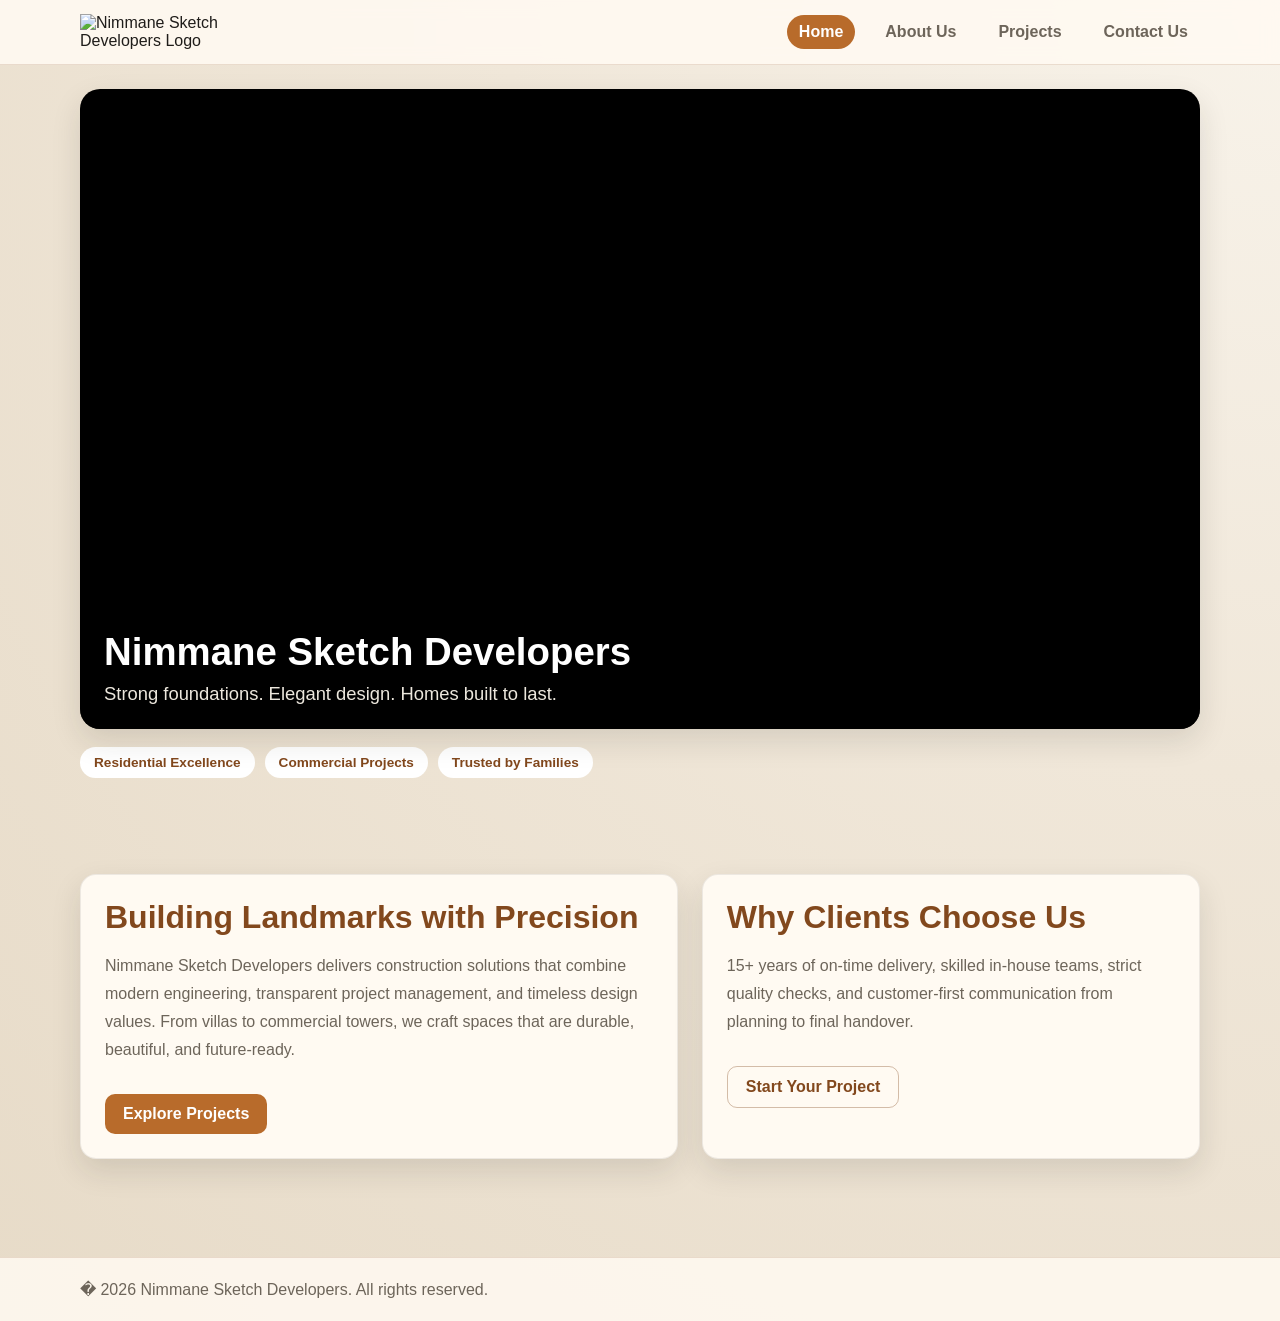
==== Nammane_sketch_developpers/index.html @ 3ab8a1c6 "Add files via upload" ====
<!DOCTYPE html>
<html lang="en">
<head>
  <meta charset="UTF-8" />
  <meta name="viewport" content="width=device-width, initial-scale=1.0" />
  <title>Nimmane Sketch Developers | Home</title>
  <link rel="stylesheet" href="styles.css" />
</head>
<body>
  <header class="site-header">
    <div class="container nav-wrap">
      <a class="brand" href="index.html"><img class="brand-logo" src="https://dummyimage.com/190x56/b86b2b/ffffff.png&text=NSD+Logo" alt="Nimmane Sketch Developers Logo" /></a>
      <nav class="nav-links">
        <a class="active" href="index.html">Home</a>
        <a href="about.html">About Us</a>
        <a href="projects.html">Projects</a>
        <a href="contact.html">Contact Us</a>
      </nav>
    </div>
  </header>

  <main>
    <section class="hero section">
      <div class="container">
        <div class="video-hero">
          <video id="heroVideo" muted autoplay playsinline></video>
          <div class="video-overlay">
            <h1 id="heroTitle"></h1>
            <p id="heroTagline"></p>
          </div>
        </div>
        <div class="badge-row">
          <span class="badge">Residential Excellence</span>
          <span class="badge">Commercial Projects</span>
          <span class="badge">Trusted by Families</span>
        </div>
      </div>
    </section>

    <section class="section">
      <div class="container split">
        <article class="card" style="padding: 24px;">
          <h2 class="section-title">Building Landmarks with Precision</h2>
          <p class="lead">
            Nimmane Sketch Developers delivers construction solutions that combine modern engineering,
            transparent project management, and timeless design values. From villas to commercial towers,
            we craft spaces that are durable, beautiful, and future-ready.
          </p>
          <a class="btn" href="projects.html">Explore Projects</a>
        </article>
        <article class="card" style="padding: 24px;">
          <h2 class="section-title">Why Clients Choose Us</h2>
          <p class="lead">
            15+ years of on-time delivery, skilled in-house teams, strict quality checks,
            and customer-first communication from planning to final handover.
          </p>
          <a class="btn outline" href="contact.html">Start Your Project</a>
        </article>
      </div>
    </section>
  </main>

  <footer class="site-footer">
    <div class="container">� 2026 Nimmane Sketch Developers. All rights reserved.</div>
  </footer>

  <script src="script.js"></script>
</body>
</html>
---- Nammane_sketch_developpers/styles.css ----
/*
  Nimmane Sketch Developers - Shared Styles
*/
:root {
  --bg: #f4f0e8;
  --surface: #fffaf2;
  --surface-2: #efe3d1;
  --text: #1f1d1a;
  --muted: #6d655a;
  --brand: #b86b2b;
  --brand-dark: #82481d;
  --accent: #2f5f4f;
  --shadow: 0 12px 30px rgba(31, 29, 26, 0.12);
  --radius: 16px;
}

* {
  box-sizing: border-box;
}

html,
body {
  margin: 0;
  padding: 0;
  font-family: "Trebuchet MS", "Segoe UI", sans-serif;
  color: var(--text);
  background: radial-gradient(circle at top right, #f8f3ea 0%, #f0e7d9 42%, #e7dbc8 100%);
}

a {
  color: inherit;
  text-decoration: none;
}

.container {
  width: min(1120px, 92%);
  margin: 0 auto;
}

.site-header {
  position: sticky;
  top: 0;
  z-index: 50;
  backdrop-filter: blur(8px);
  background: rgba(255, 250, 242, 0.88);
  border-bottom: 1px solid rgba(130, 72, 29, 0.16);
}

.nav-wrap {
  display: flex;
  justify-content: space-between;
  align-items: center;
  padding: 14px 0;
}

.brand {
  display: inline-flex;
  align-items: center;
}

.brand-logo {
  width: 190px;
  max-width: 42vw;
  height: auto;
  display: block;
}

.nav-links {
  display: flex;
  gap: 18px;
  flex-wrap: wrap;
}

.nav-links a {
  padding: 8px 12px;
  border-radius: 999px;
  font-weight: 600;
  color: var(--muted);
  transition: 0.2s ease;
}

.nav-links a:hover,
.nav-links a.active {
  background: var(--brand);
  color: #fff;
}

main {
  min-height: calc(100vh - 180px);
}

.section {
  padding: 58px 0;
}

.card {
  background: var(--surface);
  border: 1px solid rgba(31, 29, 26, 0.08);
  border-radius: var(--radius);
  box-shadow: var(--shadow);
}

.hero {
  padding: 24px 0 38px;
}

.video-hero {
  position: relative;
  border-radius: 20px;
  overflow: hidden;
  box-shadow: var(--shadow);
  background: #000;
}

.video-hero video {
  width: 100%;
  height: min(72vh, 640px);
  object-fit: cover;
  display: block;
}

.video-overlay {
  position: absolute;
  inset: auto 0 0 0;
  padding: 24px;
  background: linear-gradient(180deg, rgba(0, 0, 0, 0) 6%, rgba(0, 0, 0, 0.72) 96%);
  color: #fff;
}

.video-overlay h1 {
  margin: 0;
  font-size: clamp(1.45rem, 3vw, 2.4rem);
  line-height: 1.2;
}

.video-overlay p {
  margin: 8px 0 0;
  font-size: clamp(0.95rem, 2vw, 1.15rem);
  color: #ece7dd;
}

.badge-row {
  display: flex;
  gap: 10px;
  flex-wrap: wrap;
  margin-top: 18px;
}

.badge {
  background: #fff;
  color: var(--brand-dark);
  border-radius: 999px;
  padding: 8px 14px;
  font-weight: 700;
  font-size: 0.85rem;
}

.split {
  display: grid;
  grid-template-columns: 1.2fr 1fr;
  gap: 24px;
}

.section-title {
  margin: 0 0 10px;
  font-size: clamp(1.3rem, 3vw, 2rem);
  color: var(--brand-dark);
}

.lead {
  color: var(--muted);
  line-height: 1.75;
}

.btn {
  display: inline-block;
  margin-top: 14px;
  padding: 11px 18px;
  border-radius: 10px;
  background: var(--brand);
  color: #fff;
  font-weight: 700;
  border: none;
  cursor: pointer;
}

.btn.outline {
  background: transparent;
  color: var(--brand-dark);
  border: 1px solid rgba(130, 72, 29, 0.35);
}

.board-section .container {
  width: min(1280px, 97%);
}

.board-section {
  padding: 12px 0 8px;
}

.board-section .section-title {
  margin-bottom: 2px;
}

.board-section .lead {
  margin: 0 0 8px;
  line-height: 1.4;
}

.board-grid {
  display: grid;
  grid-template-columns: repeat(6, minmax(0, 1fr));
  gap: 12px;
}

.member-card {
  grid-column: span 2;
  position: relative;
  border-radius: 16px;
  overflow: hidden;
  min-height: 150px;
  background: #c9baa7;
  box-shadow: var(--shadow);
}

.member-card:nth-child(4) {
  grid-column: 2 / span 2;
}

.member-card:nth-child(5) {
  grid-column: 4 / span 2;
}

.member-card img {
  width: 100%;
  height: 100%;
  object-fit: cover;
  display: block;
  transition: transform 0.35s ease;
}

.member-overlay {
  position: absolute;
  inset: auto 0 0 0;
  transform: translateY(calc(100% - 66px));
  transition: transform 0.35s ease;
  padding: 18px;
  background: linear-gradient(180deg, rgba(0, 0, 0, 0.08), rgba(0, 0, 0, 0.86));
  color: #fff;
}

.member-card:hover img {
  transform: scale(1.16);
}

.member-card:hover .member-overlay {
  transform: translateY(0);
}

.member-overlay h3 {
  margin: 0 0 6px;
  font-size: 1.1rem;
}

.member-overlay p {
  margin: 0;
  font-size: 0.92rem;
  color: #ececec;
  line-height: 1.45;
}

.slider-shell {
  position: relative;
  overflow: hidden;
  border-radius: 18px;
  background: #181818;
  box-shadow: var(--shadow);
}

.project-stage {
  width: 100%;
  aspect-ratio: 16 / 9;
  background: #131313;
  display: block;
}

.project-stage img,
.project-stage video {
  width: 100%;
  height: 100%;
  object-fit: cover;
}

.slider-controls {
  display: flex;
  justify-content: space-between;
  gap: 12px;
  margin-top: 14px;
}

.control-btn {
  border: 0;
  border-radius: 10px;
  padding: 12px;
  font-weight: 700;
  background: var(--brand-dark);
  color: #fff;
  cursor: pointer;
}

.side-btn {
  position: absolute;
  top: 50%;
  transform: translateY(-50%);
  width: 46px;
  height: 46px;
  padding: 0;
  border-radius: 50%;
  background: rgba(24, 24, 24, 0.72);
  border: 1px solid rgba(255, 255, 255, 0.45);
  font-size: 1.45rem;
  line-height: 1;
  z-index: 5;
}

.side-btn:hover {
  background: rgba(130, 72, 29, 0.9);
}

.left-btn {
  left: 12px;
}

.right-btn {
  right: 12px;
}

.project-details,
.feedback-card,
.contact-card {
  padding: 20px;
  margin-top: 20px;
}

.feedback-media {
  width: 100%;
  border-radius: 14px;
  margin-top: 10px;
}

.contact-grid {
  display: grid;
  grid-template-columns: 1fr 1fr;
  gap: 24px;
}

form {
  display: grid;
  gap: 12px;
}

input,
textarea {
  width: 100%;
  padding: 12px;
  border-radius: 10px;
  border: 1px solid rgba(31, 29, 26, 0.18);
  font: inherit;
  background: #fff;
}

textarea {
  min-height: 120px;
  resize: vertical;
}

.site-footer {
  border-top: 1px solid rgba(130, 72, 29, 0.16);
  margin-top: 40px;
  padding: 22px 0;
  color: var(--muted);
  background: rgba(255, 250, 242, 0.86);
}

@media (max-width: 920px) {
  .split,
  .contact-grid {
    grid-template-columns: 1fr;
  }

  .board-grid {
    grid-template-columns: repeat(2, minmax(0, 1fr));
  }

  .member-card {
    grid-column: auto;
  }

  .member-card:nth-child(4),
  .member-card:nth-child(5) {
    grid-column: auto;
  }

  .video-hero video {
    height: min(56vh, 460px);
  }
}

@media (max-width: 620px) {
  .board-grid {
    grid-template-columns: 1fr;
  }
}
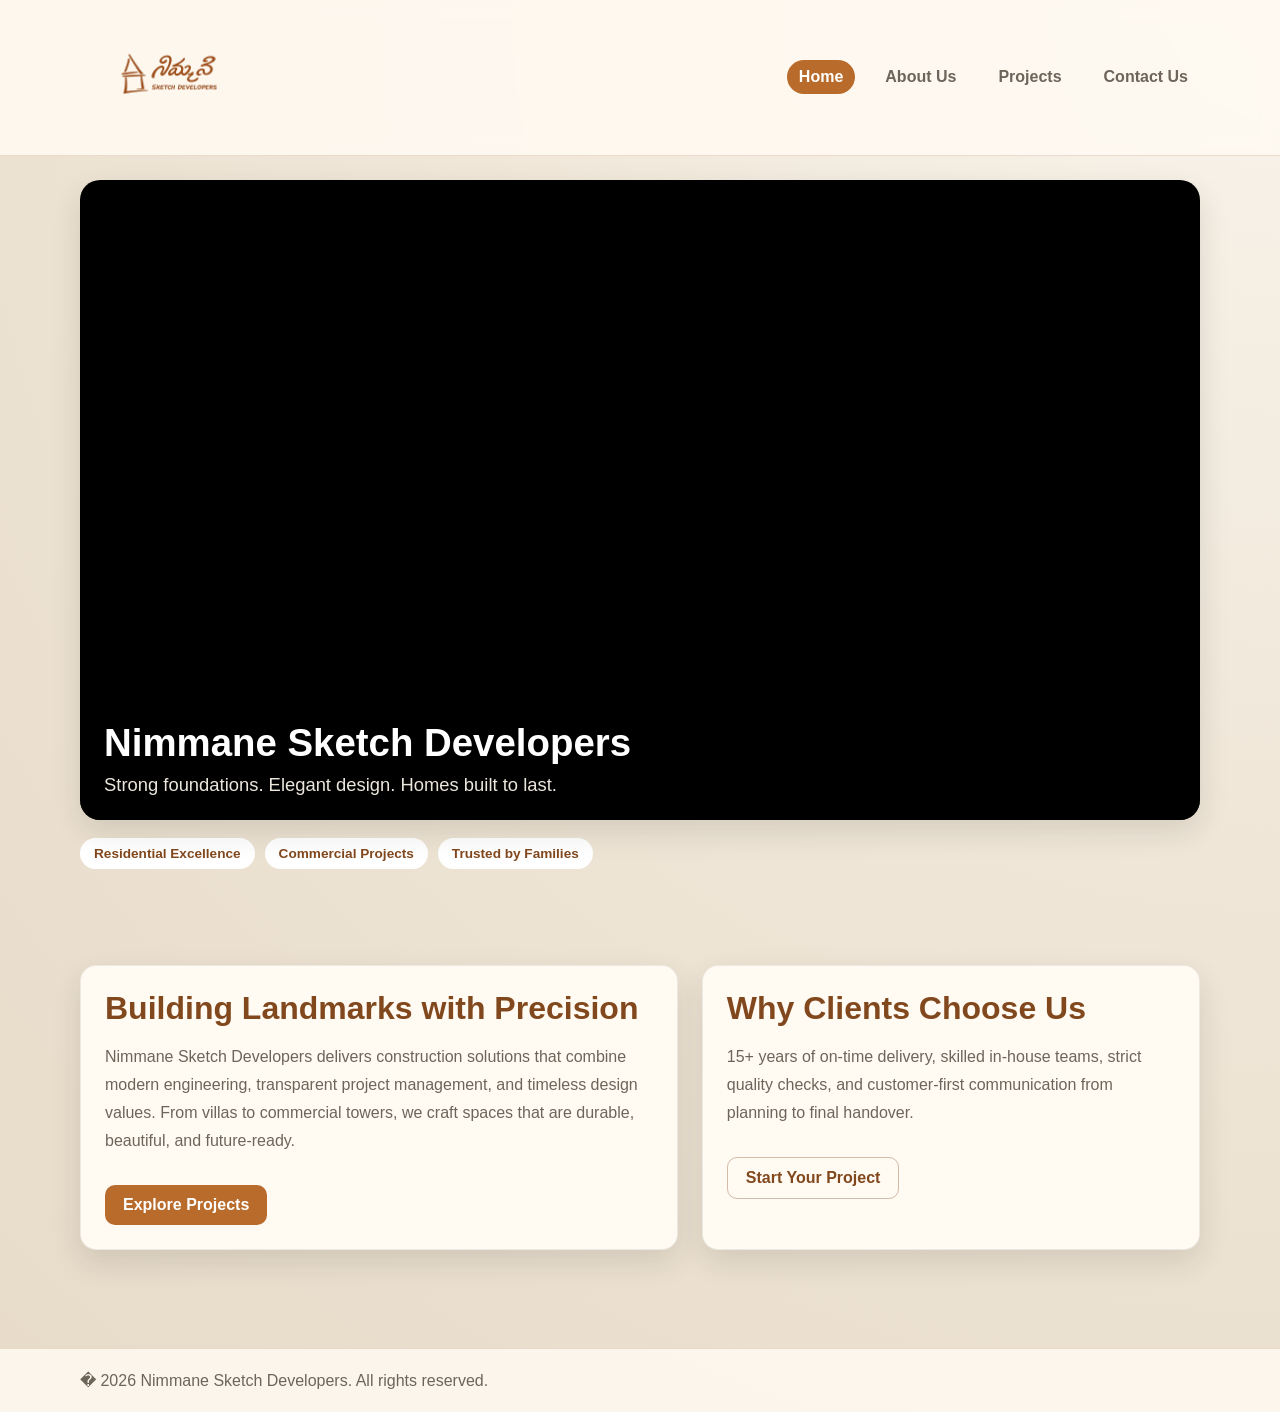
==== commit 8e19ffd8: "added logo to all pages" ====
--- a/Nammane_sketch_developpers/index.html
+++ b/Nammane_sketch_developpers/index.html
@@ -1,69 +1,78 @@
-<!DOCTYPE html>
+<!doctype html>
 <html lang="en">
-<head>
-  <meta charset="UTF-8" />
-  <meta name="viewport" content="width=device-width, initial-scale=1.0" />
-  <title>Nimmane Sketch Developers | Home</title>
-  <link rel="stylesheet" href="styles.css" />
-</head>
-<body>
-  <header class="site-header">
-    <div class="container nav-wrap">
-      <a class="brand" href="index.html"><img class="brand-logo" src="https://dummyimage.com/190x56/b86b2b/ffffff.png&text=NSD+Logo" alt="Nimmane Sketch Developers Logo" /></a>
-      <nav class="nav-links">
-        <a class="active" href="index.html">Home</a>
-        <a href="about.html">About Us</a>
-        <a href="projects.html">Projects</a>
-        <a href="contact.html">Contact Us</a>
-      </nav>
-    </div>
-  </header>
+  <head>
+    <meta charset="UTF-8" />
+    <meta name="viewport" content="width=device-width, initial-scale=1.0" />
+    <title>Nimmane Sketch Developers | Home</title>
+    <link rel="stylesheet" href="styles.css" />
+  </head>
+  <body>
+    <header class="site-header">
+      <div class="container nav-wrap">
+        <a class="brand" href="index.html"
+          ><img
+            class="brand-logo logo"
+            src="mane_logo.png"
+            alt="Nimmane Sketch Developers Logo"
+        /></a>
+        <nav class="nav-links">
+          <a class="active" href="index.html">Home</a>
+          <a href="about.html">About Us</a>
+          <a href="projects.html">Projects</a>
+          <a href="contact.html">Contact Us</a>
+        </nav>
+      </div>
+    </header>
 
-  <main>
-    <section class="hero section">
-      <div class="container">
-        <div class="video-hero">
-          <video id="heroVideo" muted autoplay playsinline></video>
-          <div class="video-overlay">
-            <h1 id="heroTitle"></h1>
-            <p id="heroTagline"></p>
+    <main>
+      <section class="hero section">
+        <div class="container">
+          <div class="video-hero">
+            <video id="heroVideo" muted autoplay playsinline></video>
+            <div class="video-overlay">
+              <h1 id="heroTitle"></h1>
+              <p id="heroTagline"></p>
+            </div>
+          </div>
+          <div class="badge-row">
+            <span class="badge">Residential Excellence</span>
+            <span class="badge">Commercial Projects</span>
+            <span class="badge">Trusted by Families</span>
           </div>
         </div>
-        <div class="badge-row">
-          <span class="badge">Residential Excellence</span>
-          <span class="badge">Commercial Projects</span>
-          <span class="badge">Trusted by Families</span>
+      </section>
+
+      <section class="section">
+        <div class="container split">
+          <article class="card" style="padding: 24px">
+            <h2 class="section-title">Building Landmarks with Precision</h2>
+            <p class="lead">
+              Nimmane Sketch Developers delivers construction solutions that
+              combine modern engineering, transparent project management, and
+              timeless design values. From villas to commercial towers, we craft
+              spaces that are durable, beautiful, and future-ready.
+            </p>
+            <a class="btn" href="projects.html">Explore Projects</a>
+          </article>
+          <article class="card" style="padding: 24px">
+            <h2 class="section-title">Why Clients Choose Us</h2>
+            <p class="lead">
+              15+ years of on-time delivery, skilled in-house teams, strict
+              quality checks, and customer-first communication from planning to
+              final handover.
+            </p>
+            <a class="btn outline" href="contact.html">Start Your Project</a>
+          </article>
         </div>
+      </section>
+    </main>
+
+    <footer class="site-footer">
+      <div class="container">
+        � 2026 Nimmane Sketch Developers. All rights reserved.
       </div>
-    </section>
+    </footer>
 
-    <section class="section">
-      <div class="container split">
-        <article class="card" style="padding: 24px;">
-          <h2 class="section-title">Building Landmarks with Precision</h2>
-          <p class="lead">
-            Nimmane Sketch Developers delivers construction solutions that combine modern engineering,
-            transparent project management, and timeless design values. From villas to commercial towers,
-            we craft spaces that are durable, beautiful, and future-ready.
-          </p>
-          <a class="btn" href="projects.html">Explore Projects</a>
-        </article>
-        <article class="card" style="padding: 24px;">
-          <h2 class="section-title">Why Clients Choose Us</h2>
-          <p class="lead">
-            15+ years of on-time delivery, skilled in-house teams, strict quality checks,
-            and customer-first communication from planning to final handover.
-          </p>
-          <a class="btn outline" href="contact.html">Start Your Project</a>
-        </article>
-      </div>
-    </section>
-  </main>
-
-  <footer class="site-footer">
-    <div class="container">� 2026 Nimmane Sketch Developers. All rights reserved.</div>
-  </footer>
-
-  <script src="script.js"></script>
-</body>
-</html>+    <script src="script.js"></script>
+  </body>
+</html>
--- a/Nammane_sketch_developpers/styles.css
+++ b/Nammane_sketch_developpers/styles.css
@@ -24,7 +24,12 @@
   padding: 0;
   font-family: "Trebuchet MS", "Segoe UI", sans-serif;
   color: var(--text);
-  background: radial-gradient(circle at top right, #f8f3ea 0%, #f0e7d9 42%, #e7dbc8 100%);
+  background: radial-gradient(
+    circle at top right,
+    #f8f3ea 0%,
+    #f0e7d9 42%,
+    #e7dbc8 100%
+  );
 }
 
 a {
@@ -123,7 +128,11 @@
   position: absolute;
   inset: auto 0 0 0;
   padding: 24px;
-  background: linear-gradient(180deg, rgba(0, 0, 0, 0) 6%, rgba(0, 0, 0, 0.72) 96%);
+  background: linear-gradient(
+    180deg,
+    rgba(0, 0, 0, 0) 6%,
+    rgba(0, 0, 0, 0.72) 96%
+  );
   color: #fff;
 }
 
